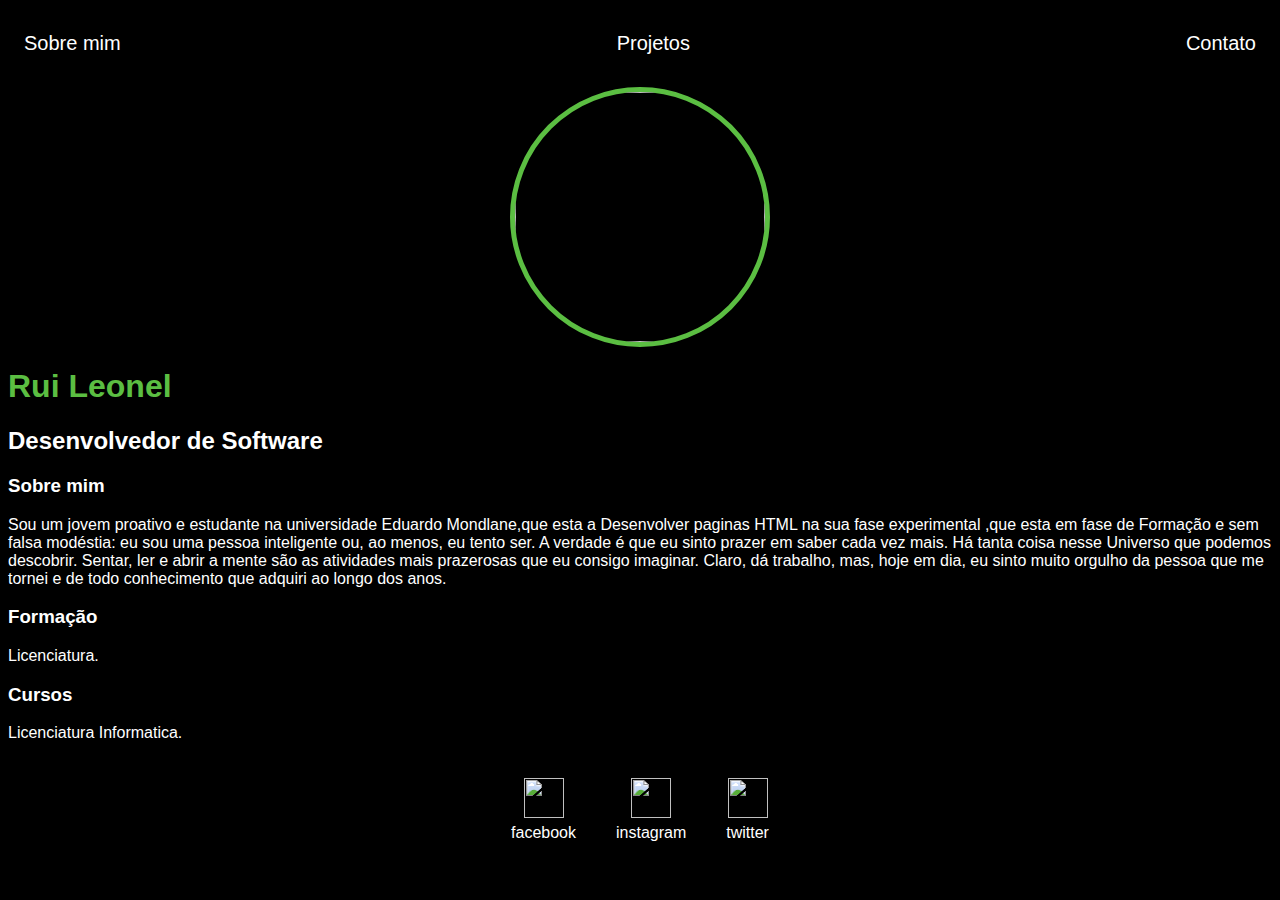
==== index.html @ 629b12ee "Add files via upload" ====
<!DOCTYPE html>
<html lang="en">
<head>
    <meta charset="UTF-8">
    <meta http-equiv="X-UA-Compatible" content="IE=edge">
    <meta name="viewport" content="width=device-width, initial-scale=1.0">
    <title>Rui Leonel</title>
    <link rel="stylesheet" href="index.css">
</head>
<body>
    
    <div class="container"></div>
        <nav>
           <ul>
            <li>
                <a href="index.html">Sobre mim</a>
            </li>
            <li>
                <a href="project.html">Projetos</a>
            </li>
            <li>
                <a href="contact.html">Contato</a>
            </li>
        </ul>
    </nav>
    
    <header>
        <div class="center">
            <img src="./img/rui.png"></img>
        </div>
        <h1>Rui Leonel</h1>
        <h2>Desenvolvedor de Software</h2>
    </header>
    <main>
        <section>
            <h3>Sobre mim</h3>
            <p>
                Sou um jovem proativo e estudante  na universidade Eduardo Mondlane,que esta a Desenvolver paginas HTML na sua fase experimental ,que esta em fase de Formação e sem falsa modéstia: eu sou uma pessoa inteligente ou, ao menos, eu tento ser. A verdade é que eu sinto prazer em saber cada vez mais. Há tanta coisa nesse Universo que podemos descobrir. Sentar, ler e abrir a mente são as atividades mais prazerosas que eu consigo imaginar. Claro, dá trabalho, mas, hoje em dia, eu sinto muito orgulho da pessoa que me tornei e de todo conhecimento que adquiri ao longo dos anos.
            </p>
        </section>
        <section>
            <h3>Formação</h3>
            <p>
                Licenciatura. 
            </p>
        </section>
        <section>
            <h3>Cursos</h3>
            <p>
                Licenciatura Informatica.
            </p>
        </section>
    </main>

    <footer>
        <a href="https://web.facebook.com" target="_blank" rel="noopener noreferrer">
            <img src="./Facebook2.svg"></img>
            <p>facebook</p>
        </a>
        <a href="https://www.instagram.com//" target="_blank" rel="noopener noreferrer">
            <img src="./Instagram2.svg"></img>
            <p>instagram</p>
        </a>
       
        <a href="https://www.twitter.com/" target="_blank" rel="noopener noreferrer">
            <img src="Twitter2.svg"></img>

            <p>twitter</p>
        </a>
    </footer>
</div>

           

    
</body>
</html>
---- index.css ----
body {
    color: white;
    background-color: black;
    font-family: Arial, Helvetica, sans-serif;
}


ul {
    display: flex;
    justify-content: space-between;
    list-style-type: none;
    align-items: center;
    padding: 16px;
}

a {
    color: white;
    text-decoration: none;
}

header img {
    width: 250px;
    height: 250px;
    border-radius: 100%;
    border: 5px solid #5BBE42;
}

.center {
    text-align: center;
}

h1 {
    color: #5BBE42;
}

footer img {
    width: 40px;
    height: 40px;
}

footer {
    display: flex;
    justify-content: center;
}

footer a {
    margin: 20px;
    text-align: center;
}

footer p {
    margin-top: 2px;
}

.container {
    padding: 0px 50px;
}

nav a {
    font-size: 20px;
}

nav a:hover {
    color: #5BBE42;
}
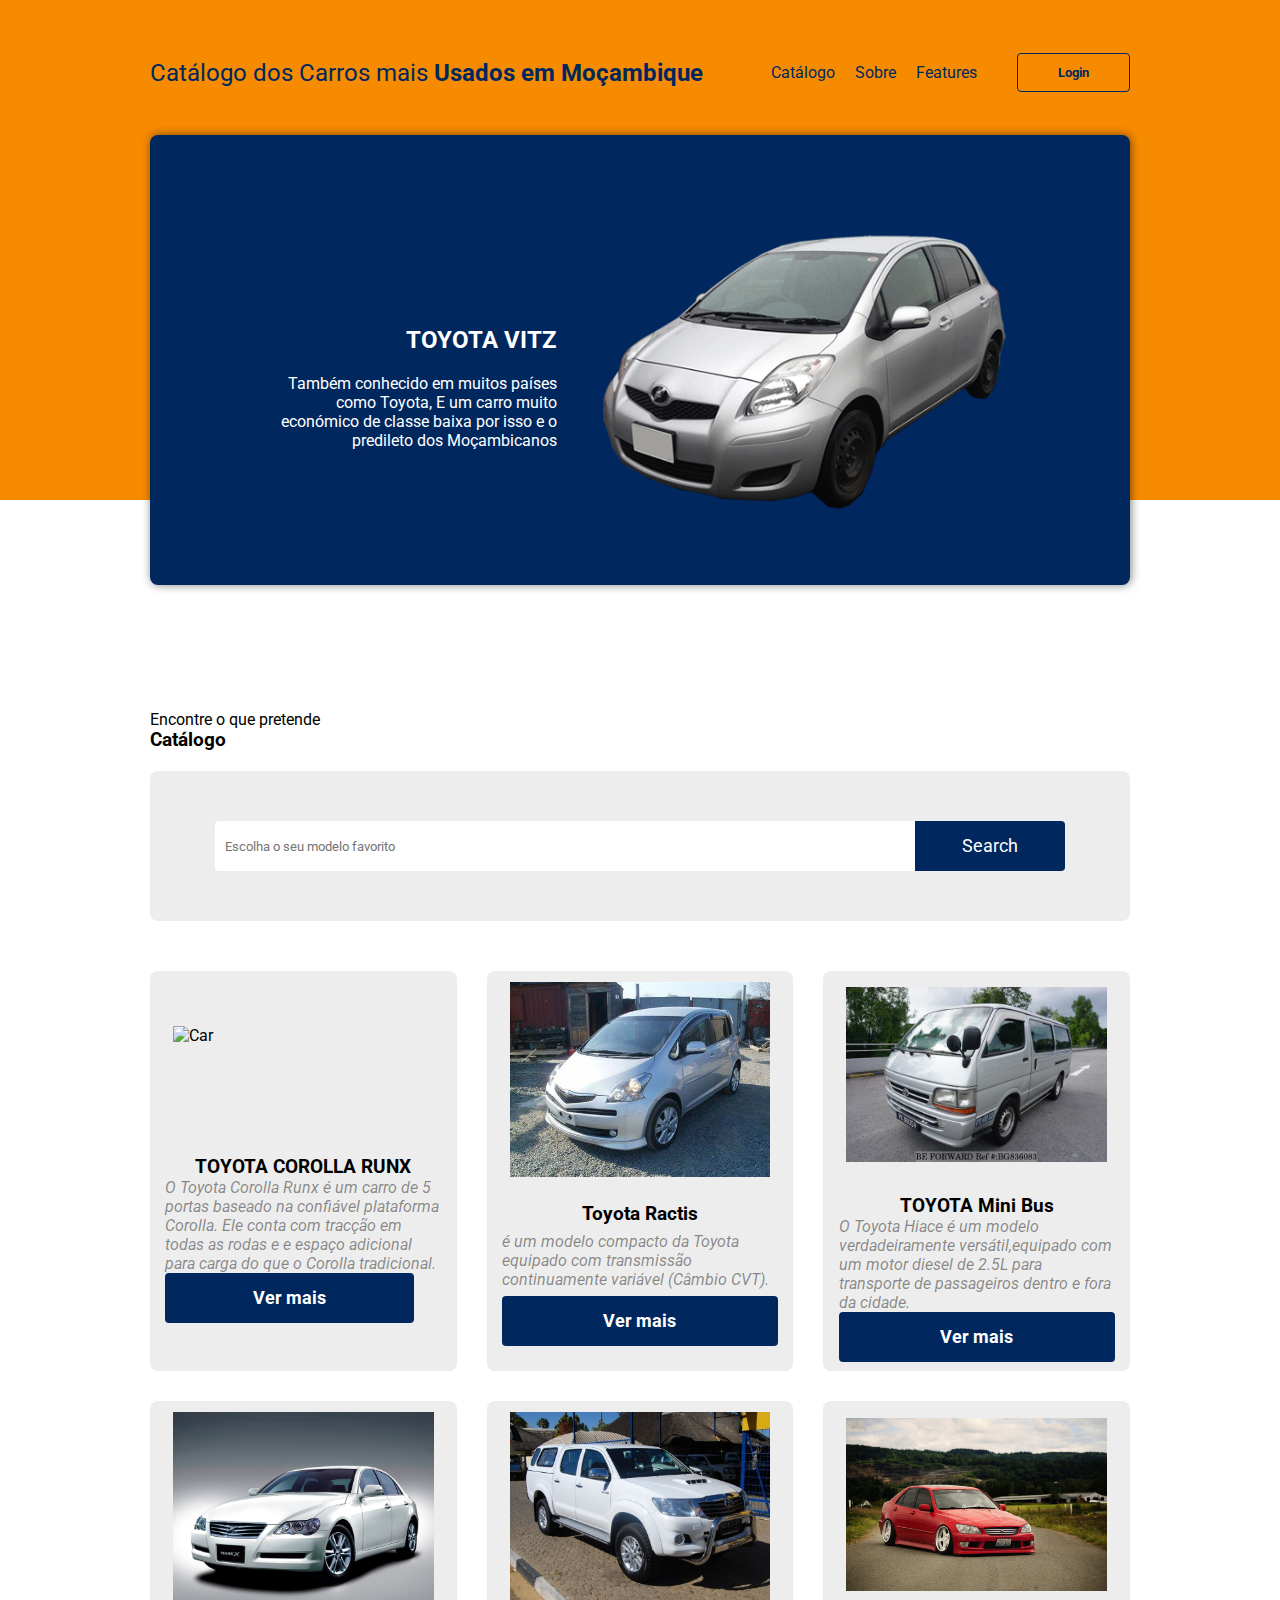
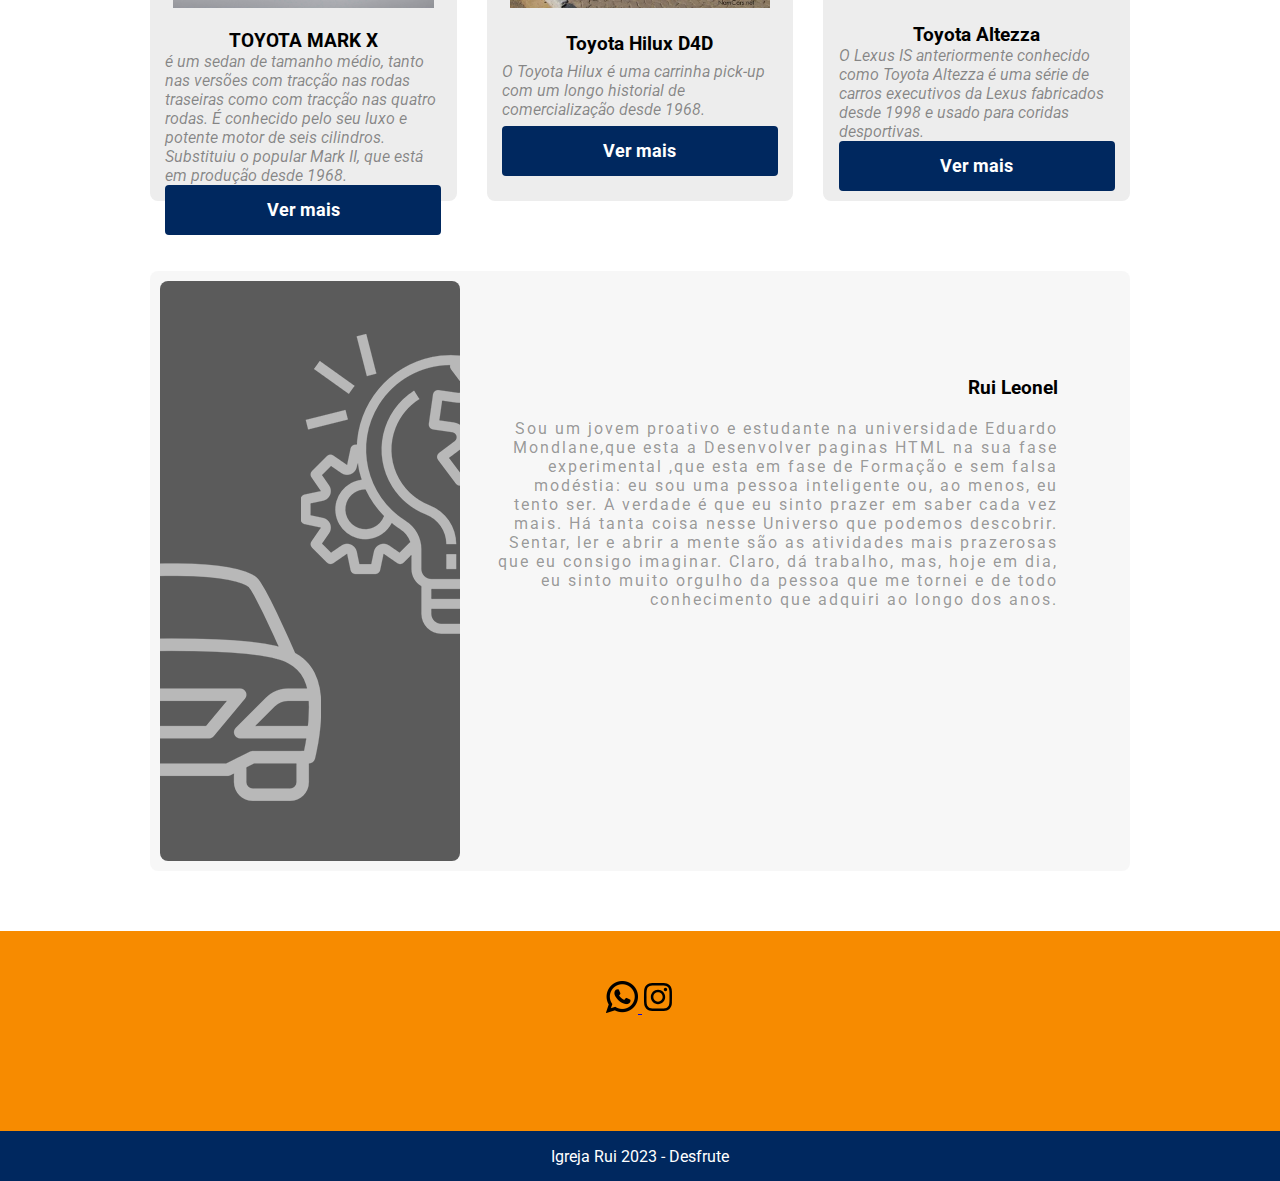
==== commit a4637044: "Add files via upload" ====
--- a/index.html
+++ b/index.html
@@ -4,74 +4,201 @@
     <meta charset="UTF-8">
     <meta http-equiv="X-UA-Compatible" content="IE=edge">
     <meta name="viewport" content="width=device-width, initial-scale=1.0">
-    <title>Rui Leonel</title>
-    <link rel="stylesheet" href="index.css">
+    <title>Catálogo de Carros</title>
+    <link rel="stylesheet" href="style.css">
+    <style type="text/css">
+    @import url("../../Documents/Unnamed Site 2/Untitled-5.css");
+    </style>
+    <link href="../../Documents/Unnamed Site 2/Untitled-5.css" rel="stylesheet" type="text/css">
 </head>
-<body>
-    
-    <div class="container"></div>
+  <body>
+    <header>
+      <div class="content">
         <nav>
-           <ul>
-            <li>
-                <a href="index.html">Sobre mim</a>
-            </li>
-            <li>
-                <a href="project.html">Projetos</a>
-            </li>
-            <li>
-                <a href="contact.html">Contato</a>
-            </li>
-        </ul>
-    </nav>
-    
-    <header>
-        <div class="center">
-            <img src="./img/rui.png"></img>
-        </div>
-        <h1>Rui Leonel</h1>
-        <h2>Desenvolvedor de Software</h2>
+          <p class="brand">Catálogo dos Carros mais <strong>Usados em Moçambique</strong></p>
+          <ul>
+            <li><a href="#Catalog">Catálogo</a></li>
+            <li><a href="#about">Sobre</a></li>
+            <li><a href="#feature">Features</a></li>
+            <button>Login</button>
+          </ul>
+        </nav>
+        <div class="header-block">
+          <div class="text">
+            <h2>TOYOTA VITZ</h2>
+            <p>
+                Também conhecido em muitos países como Toyota, 
+E um carro muito económico de classe baixa por isso e o predileto dos Moçambicanos                  
+            </p>
+          </div>
+          <img src="imagens/vitz.png" width="1050" >
+        </div>
+      </div>
     </header>
-    <main>
-        <section>
-            <h3>Sobre mim</h3>
+    <section class="catalog" id="catalog">
+      <div class="content">
+        <div class="title-wrapper-catalog">
+          <p>Encontre o que pretende</p>
+          <h3>Catálogo</h3>
+        </div>
+        <div class="filter-card">
+          <input
+            type="text"
+            class="search-input"
+            placeholder="Escolha o seu modelo favorito"
+          />
+          <button class="search-button">Search</button>
+        </div>
+        
+        
+        
+        <div class="card-wrapper">
+          <div class="card-item">
+            <img src="imagens/IMG_20230329_101258_006.jpg" alt="Car" />
+            <div class="card-content">
+              <h3>TOYOTA COROLLA RUNX</h3>
+              <p>
+                O Toyota Corolla Runx é um carro de 5 portas baseado na confiável plataforma Corolla. 
+                Ele conta com tracção em todas as rodas e e espaço adicional para carga do que o Corolla tradicional.
+              <button type="button">Ver mais</button>    
+              
+
+            </div>
+          </div>
+          <div class="card-item">
+            <img src="imagens/ractis.jpg" alt="Car" />
+            <div class="card-content">
+              <h3> Toyota Ractis</h3>
+              <p>
+                é um modelo compacto da Toyota equipado com transmissão continuamente variável (Câmbio CVT).
+              </p>
+              <button type="button">Ver mais</button>
+            
+
+            </div>
+          </div>
+          <div class="card-item">
+            <img src="imagens/mini1.jpg" alt="Car" />
+            <div class="card-content">
+              <h3>TOYOTA Mini Bus</h3>
+              <p>
+                O Toyota Hiace é um modelo verdadeiramente versátil,equipado com um motor diesel de 2.5L para transporte de passageiros dentro e fora da cidade.
+              </p>
+              <button type="button">Ver mais</button>
+           
+           
+            </div>
+          </div>
+          <div class="card-item">
+            <img src="imagens/mark.jpg"alt="Car" />
+            <div class="card-content">
+              <h3>TOYOTA MARK X</h3>
+              <p>
+                é um sedan de tamanho médio, tanto nas versões com tracção nas rodas traseiras como com tracção nas quatro rodas. É conhecido pelo seu luxo e potente motor de seis cilindros.
+                 Substituiu o popular Mark II, que está em produção desde 1968.
+              </p>
+              <button type="button">Ver mais</button>
+            </div>
+           
+          
+          </div>
+          <div class="card-item">
+            <img src="imagens/d4d.jpg" alt="Car" />
+            <div class="card-content">
+              <h3>Toyota Hilux D4D</h3>
+              <p>
+                O Toyota Hilux é uma carrinha pick-up com um longo historial de comercialização desde 1968.
+              </p>
+              <button type="button">Ver mais</button>
+            </div>
+          
+          
+          </div>
+          <div class="card-item">
+            <img src="imagens/alteza.jpg" alt="Car" />
+            <div class="card-content">
+              <h3>Toyota Altezza</h3>
+              <p>
+                O Lexus IS anteriormente conhecido como Toyota 
+                Altezza é uma série de carros executivos da Lexus fabricados desde 1998 e usado para coridas desportivas.
+              </p>
+              <button type="button">Ver mais</button>
+            </div>
+          </div>
+          </div>
+        </div>
+      </div>
+    </section>
+
+    <section class="about" id="about">
+      
+      <div class="content">
+        <div class="title-wrapper-about">
+          
+        
+        </div>
+        <div class="about-content">
+          <div class="left">
+            <img src="imagens/about.png" alt="About" />
+
+
+          </div>
+          <div class="right">
+            <h3>Rui Leonel </h3>
             <p>
-                Sou um jovem proativo e estudante  na universidade Eduardo Mondlane,que esta a Desenvolver paginas HTML na sua fase experimental ,que esta em fase de Formação e sem falsa modéstia: eu sou uma pessoa inteligente ou, ao menos, eu tento ser. A verdade é que eu sinto prazer em saber cada vez mais. Há tanta coisa nesse Universo que podemos descobrir. Sentar, ler e abrir a mente são as atividades mais prazerosas que eu consigo imaginar. Claro, dá trabalho, mas, hoje em dia, eu sinto muito orgulho da pessoa que me tornei e de todo conhecimento que adquiri ao longo dos anos.
+              Sou um jovem proativo e estudante  na universidade Eduardo Mondlane,que esta a Desenvolver paginas HTML na sua fase experimental ,que esta em fase de Formação e sem falsa modéstia: eu sou uma pessoa inteligente ou, ao menos, eu tento ser. A verdade é que eu sinto prazer em saber cada vez mais. Há tanta coisa nesse Universo que podemos descobrir. Sentar, ler e abrir a mente são as atividades mais prazerosas que eu consigo imaginar. Claro, dá trabalho, mas, hoje em dia, eu sinto muito orgulho da pessoa que me tornei e de todo conhecimento que adquiri ao longo dos anos.
             </p>
-        </section>
-        <section>
-            <h3>Formação</h3>
-            <p>
-                Licenciatura. 
-            </p>
-        </section>
-        <section>
-            <h3>Cursos</h3>
-            <p>
-                Licenciatura Informatica.
-            </p>
-        </section>
-    </main>
+          </div>
+        </div>
+      </div>
+    </section>
+
+    <section
+
+            >
+          </div>
+        </div>
+      </div>
+    </section>
 
     <footer>
-        <a href="https://web.facebook.com" target="_blank" rel="noopener noreferrer">
-            <img src="./Facebook2.svg"></img>
-            <p>facebook</p>
-        </a>
-        <a href="https://www.instagram.com//" target="_blank" rel="noopener noreferrer">
-            <img src="./Instagram2.svg"></img>
-            <p>instagram</p>
-        </a>
-       
-        <a href="https://www.twitter.com/" target="_blank" rel="noopener noreferrer">
-            <img src="Twitter2.svg"></img>
-
-            <p>twitter</p>
-        </a>
+      <div class="main">
+        <div class="content footer-links">
+          <div class="footer-company">
+            
+            
+
+
+          </div>
+          
+          
+          
+          
+          
+          
+          <div class="footer-social">
+            
+            <div class="social-icons">
+           
+              <a href="https://wa.me/message/UTX7Z6HRBHU3J1" target="_blank" rel="noopener noreferrer">
+                <img src="imagens/whtsapp.png"  ></img>
+               
+            </a>
+            <a href="https://www.instagram.com//" target="_blank" rel="noopener noreferrer">
+              <img src="imagens/instagram.svg"alt="Instagram"></img>
+                
+              </a>
+
+            </div>
+          </div>
+          <div class="footer-contact">
+            
+
+
+          </div>
+        </div>
+      </div>
+      <div class="last">Igreja Rui 2023 - Desfrute</div>
     </footer>
-</div>
-
-           
-
-    
-</body>
+  </body>
 </html>--- a/style.css
+++ b/style.css
@@ -0,0 +1,491 @@
+/* font importing */
+@import url("https://fonts.googleapis.com/css2?family=Roboto:wght@400;700&display=swap");
+
+/* reseting css rules */
+* {
+  margin: 0px;
+  padding: 0px;
+  box-sizing: border-box;
+  outline: none;
+  font-family: "Roboto", sans-serif;
+}
+
+
+
+:root {
+  --orange: #f78b00;
+  --blue: #00285f;
+  --gray: #ededed;
+}
+
+html,
+body {
+  width: 100%;
+  overflow-x: hidden;
+}
+
+header {
+  width: 100%;
+  height: 500px;
+  background: var(--orange);
+
+  
+}
+
+.content {
+  max-width: 1000px;
+  min-width: 300px;
+  margin: 0 auto;
+  display: flex;
+  flex-direction: column;
+  padding: 10px;
+}
+
+nav {
+  width: 100%;
+  height: 125px;
+  display: flex;
+  flex-direction: row;
+  align-items: center;
+  justify-content: space-between;
+}
+
+.brand {
+  font-size: 24px;
+  color: var(--blue);
+  cursor: pointer;
+}
+
+nav ul {
+  display: flex;
+  flex-direction: row;
+}
+
+nav ul li {
+  list-style: none;
+  padding: 10px;
+  cursor: pointer;
+}
+
+nav ul li a {
+  color: var(--blue);
+  text-decoration: none;
+}
+
+nav ul li a:hover {
+  color: #00285f83;
+}
+
+nav ul button {
+  border: 1px solid var(--blue);
+  background: transparent;
+  padding: 8px 40px;
+  cursor: pointer;
+  margin-left: 30px;
+  color: var(--blue);
+  font-weight: bold;
+  border-radius: 4px;
+}
+
+nav ul button:hover {
+  transition: background, color 0.6s;
+  background: var(--blue);
+  color: white;
+}
+
+.content .header-block {
+  max-width: 1000px;
+  min-width: 300px;
+  height: 450px;
+  background: var(--blue);
+  border-radius: 8px;
+  box-shadow: 1px 0px 10px 0px rgba(0, 0, 0, 0.5);
+  -webkit-box-shadow: 1px 0px 10px 0px rgba(0, 0, 0, 0.5);
+  -moz-box-shadow: 1px 0px 10px 0px rgba(0, 0, 0, 0.5);
+  position: relative;
+  z-index: 10;
+  padding: 10px;
+}
+
+.header-block img {
+  width: 65%;
+  position: absolute;
+  right: 1%;
+  bottom: 8%;
+}
+
+.header-block .text {
+  position: absolute;
+  bottom: 30%;
+  left: 15%;
+}
+
+.header-block .text h2 {
+  color: white;
+  margin-bottom: 20px;
+  text-align: right;
+  transform: translateX(-20px);
+  transition: transform 0.5s;
+}
+
+.header-block .text p {
+  max-width: 280px;
+  color: white;
+  text-align: right;
+  transform: translateX(-20px);
+  transition: transform 0.4s;
+}
+
+/* Product Catalog */
+
+section .catalog {
+  width: 100vw;
+  padding: 100px;
+}
+
+section .filter-card {
+  width: 980px;
+  height: 150px;
+  background: var(--gray);
+  border-radius: 8px;
+  margin: 0 auto;
+  display: flex;
+  flex-direction: row;
+  align-items: center;
+  justify-content: center;
+}
+
+.search-input {
+  width: 700px;
+  height: 50px;
+  border: none;
+  border-radius: 4px 0px 0px 4px;
+  text-indent: 10px;
+}
+
+.search-button {
+  width: 150px;
+  height: 50px;
+  border-radius: 0px 4px 4px 0px;
+  border: none;
+  background: var(--blue);
+  color: white;
+  cursor: pointer;
+  font-size: 1.1em;
+  transition: 0.2s ease;
+}
+
+.search-button:hover {
+  background: #dedede;
+  color: var(--blue);
+}
+
+.title-wrapper-catalog {
+  margin-top: 200px;
+  padding-bottom: 20px;
+}
+
+section .card-wrapper {
+  max-width: 1000px;
+  height: 100%;
+  display: grid;
+  grid-template-columns: repeat(auto-fill, minmax(270px, 1fr));
+  grid-gap: 30px;
+  padding-top: 50px;
+}
+
+section .card-item {
+  height: 400px;
+  background: var(--gray);
+  border-radius: 8px;
+  display: flex;
+  flex-direction: column;
+  align-items: center;
+  justify-content: space-around;
+}
+
+.card-content {
+  height: 40%;
+  display: flex;
+  flex-direction: column;
+  align-items: center;
+  justify-content: space-around;
+}
+
+.card-item img {
+  width: 85%;
+}
+
+.card-item h4 {
+  width: 90%;
+}
+
+.card-item p {
+  width: 90%;
+  font-style: italic;
+  color: #00000070;
+}
+
+.card-item button {
+  width: 90%;
+  padding: 15px 0px;
+  border: none;
+  background: var(--blue);
+  border-radius: 4px;
+  color: white;
+  font-weight: bold;
+  font-size: 1.1em;
+  cursor: pointer;
+  transition: 0.3s ease;
+  margin-bottom: 10px;
+}
+
+.card-item button:hover {
+  background: #dedede;
+  color: var(--blue);
+}
+
+/* About */
+
+.about {
+  width: 100%;
+  height: 100%;
+  display: flex;
+  align-items: center;
+  justify-content: center;
+  padding: 50px 10px;
+}
+
+.about-content {
+  max-width: 1000px;
+  min-width: 300px;
+  height: 600px;
+  background: #dedede3b;
+  margin: 0 auto;
+  border-radius: 8px;
+  z-index: 10;
+  padding: 10px;
+  display: flex;
+  flex-direction: row;
+  align-items: center;
+  justify-content: space-between;
+}
+
+.left {
+  width: 25%;
+  min-width: 300px;
+  height: 100%;
+  background: #000000a1;
+  border-radius: 8px;
+}
+
+.right {
+  width: 65%;
+  height: 100%;
+  display: flex;
+  flex-direction: column;
+  align-items: flex-start;
+  justify-content: flex-start;
+  padding-top: 10%;
+}
+
+.right h3 {
+  text-align: right;
+  width: 90%;
+  margin-bottom: 20px;
+}
+
+.right p {
+  max-width: 90%;
+  font-size: 1em;
+  letter-spacing: 2px;
+  text-align: right;
+  color: rgba(0, 0, 0, 0.4);
+}
+
+/* Features */
+.features {
+  width: 100%;
+  height: 100%;
+  background: var(--gray);
+  display: flex;
+  align-items: center;
+  justify-content: center;
+  padding: 50px 0px;
+}
+
+.title-wrapper-features {
+  padding: 20px 0px;
+}
+
+.feature-card-block {
+  max-width: 1000px;
+  min-width: 300px;
+  height: 600px;
+  background: white;
+  margin: 0 auto;
+  border-radius: 8px;
+  z-index: 10;
+  padding: 50px;
+  display: grid;
+  grid-template-columns: repeat(auto-fill, minmax(420px, 1fr));
+  grid-gap: 30px;
+}
+
+.feature-card-item {
+  max-width: 420px;
+  height: 150px;
+  display: flex;
+  flex-direction: row;
+  align-items: center;
+  justify-content: space-around;
+  border: 1px solid #dedede3b;
+  border-radius: 4px;
+}
+
+.feature-text-content {
+  max-width: 60%;
+  margin: 5px;
+}
+
+.feature-card-item img {
+  width: 64px;
+  height: 64px;
+}
+
+/* Footer */
+footer {
+  width: 100%;
+  height: 250px;
+}
+
+footer .main {
+  width: 100%;
+  height: 200px;
+  background: var(--orange);
+  padding: 20px 10px;
+}
+
+.footer-links {
+  max-width: 1000px;
+  min-width: 300px;
+  display: flex;
+  flex-direction: row;
+  justify-content: space-between;
+  margin-top: 20px;
+}
+
+.footer-company,
+.footer-rental,
+.footer-contact,
+.footer-social {
+  color: white;
+  height: 100%;
+  min-height: 100px;
+}
+
+.footer-links h4 {
+  margin-bottom: 10px;
+}
+
+.footer-links {
+  margin-bottom: 8px;
+}
+
+.main .footer-social img {
+  width: 32px;
+  height: 32px;
+}
+
+footer .last {
+  width: 100%;
+  height: 50px;
+  background: var(--blue);
+  color: white;
+  display: flex;
+  align-items: center;
+  justify-content: center;
+}
+
+/* Responsive adjustments */
+
+@media (max-width: 576px) {
+  nav ul li {
+    display: none;
+  }
+
+  .header-block img {
+    width: 70%;
+    position: absolute;
+    right: 16%;
+    top: 30%;
+  }
+
+  .header-block .text {
+    position: absolute;
+    bottom: 10%;
+    left: 15;
+  }
+
+  section .filter-card {
+    width: 390px;
+    padding: 0px 10px;
+  }
+
+  .search-input {
+    max-width: 700px;
+    min-width: 240px;
+  }
+
+  .search-button {
+    max-width: 150px;
+    min-width: 80px;
+  }
+
+  .about {
+    margin-top: 100px;
+  }
+
+  .title-wrapper-about {
+    margin-bottom: 20px;
+  }
+  .about-content {
+    flex-direction: column;
+    height: 100%;
+  }
+  .left {
+    display: none;
+  }
+  .right {
+    width: 90%;
+  }
+
+  .right p {
+    width: 100%;
+    margin: 0px;
+    text-align: left;
+  }
+
+  .features {
+    height: 100%;
+  }
+
+  .feature-card-block {
+    height: 100%;
+    display: flex;
+    flex-direction: column;
+  }
+
+  footer {
+    height: 100%;
+  }
+
+  footer .main {
+    height: 100%;
+  }
+
+  .footer-links {
+    flex-direction: column;
+    padding-left: 10%;
+  }
+}
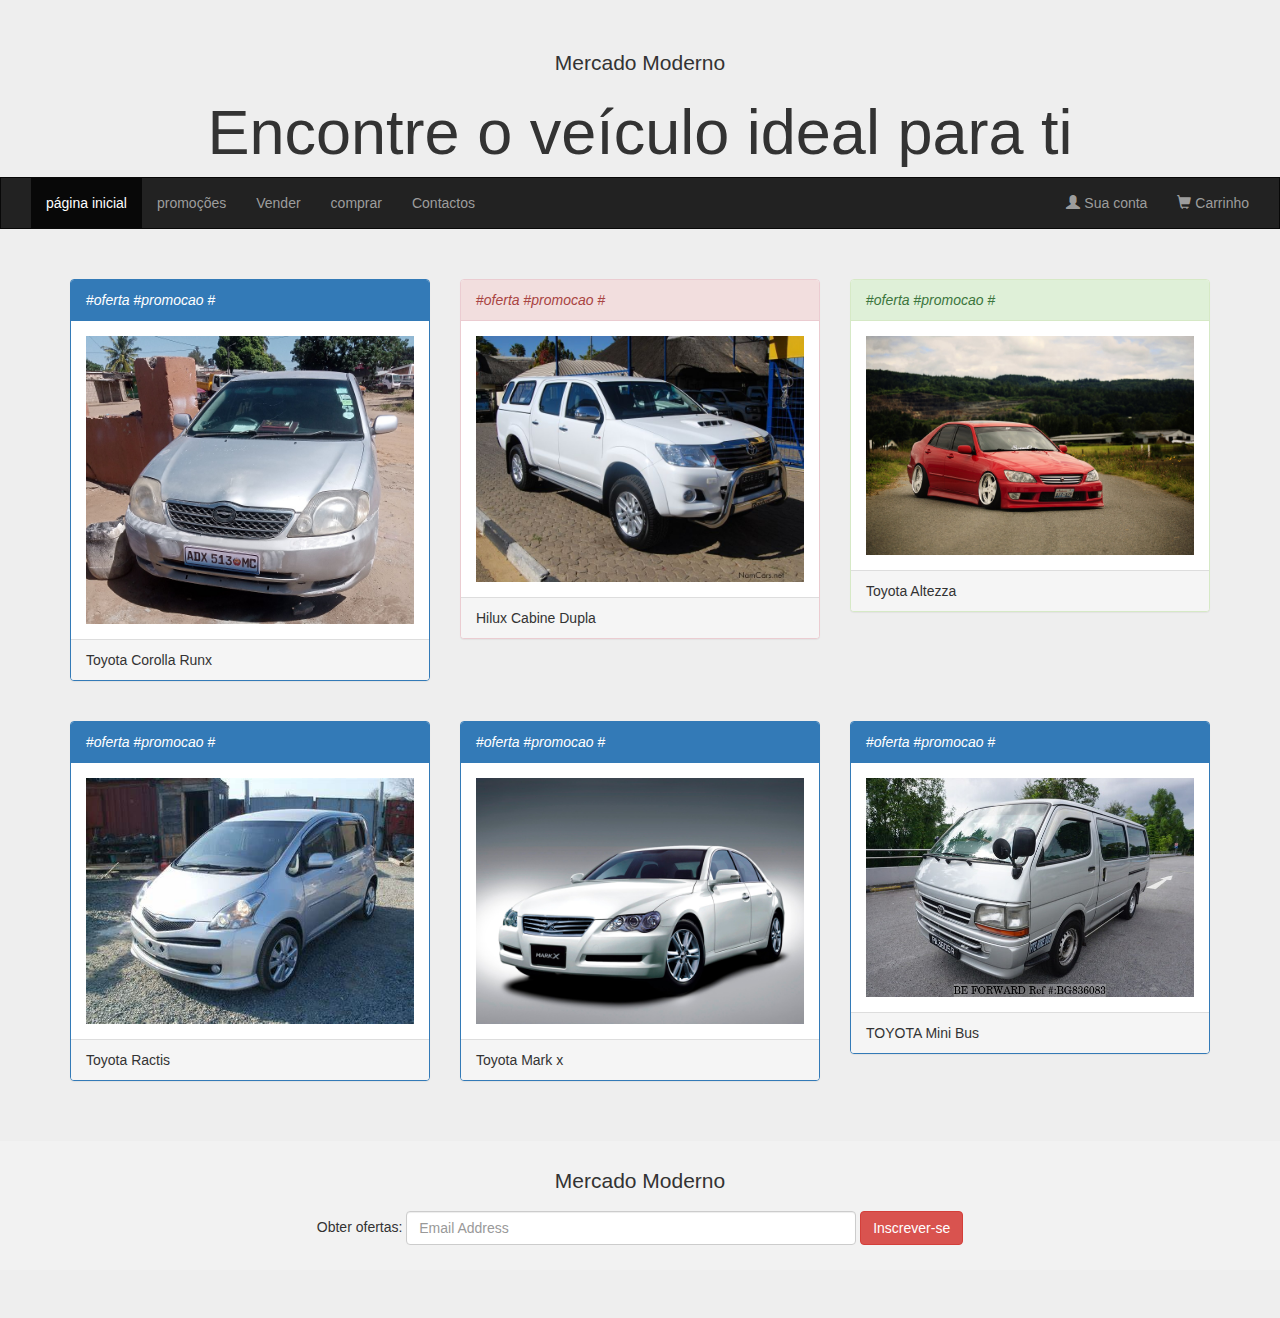
==== commit e6f394e6: "Add files via upload" ====
--- a/index.html
+++ b/index.html
@@ -1,204 +1,128 @@
 <!DOCTYPE html>
 <html lang="en">
 <head>
-    <meta charset="UTF-8">
-    <meta http-equiv="X-UA-Compatible" content="IE=edge">
-    <meta name="viewport" content="width=device-width, initial-scale=1.0">
-    <title>Catálogo de Carros</title>
-    <link rel="stylesheet" href="style.css">
-    <style type="text/css">
-    @import url("../../Documents/Unnamed Site 2/Untitled-5.css");
-    </style>
-    <link href="../../Documents/Unnamed Site 2/Untitled-5.css" rel="stylesheet" type="text/css">
+  <title>Mercado Moderno</title>
+  <meta charset="utf-8">
+  <meta name="viewport" content="width=device-width, initial-scale=1">
+  <link rel="stylesheet" href="https://maxcdn.bootstrapcdn.com/bootstrap/3.4.1/css/bootstrap.min.css">
+  <script src="https://ajax.googleapis.com/ajax/libs/jquery/3.6.4/jquery.min.js"></script>
+  <script src="https://maxcdn.bootstrapcdn.com/bootstrap/3.4.1/js/bootstrap.min.js"></script>
+  <style>
+    /* Remove the navbar's default rounded borders and increase the bottom margin */ 
+    .navbar {
+      margin-bottom: 50px;
+      border-radius: 0;
+    }
+    
+    /* Remove the jumbotron's default bottom margin */ 
+     .jumbotron {
+      margin-bottom: 0;
+    }
+   
+    /* Add a gray background color and some padding to the footer */
+    footer {
+      background-color: #f2f2f2;
+      padding: 25px;
+    }
+  </style>
 </head>
-  <body>
-    <header>
-      <div class="content">
-        <nav>
-          <p class="brand">Catálogo dos Carros mais <strong>Usados em Moçambique</strong></p>
-          <ul>
-            <li><a href="#Catalog">Catálogo</a></li>
-            <li><a href="#about">Sobre</a></li>
-            <li><a href="#feature">Features</a></li>
-            <button>Login</button>
-          </ul>
-        </nav>
-        <div class="header-block">
-          <div class="text">
-            <h2>TOYOTA VITZ</h2>
-            <p>
-                Também conhecido em muitos países como Toyota, 
-E um carro muito económico de classe baixa por isso e o predileto dos Moçambicanos                  
-            </p>
-          </div>
-          <img src="imagens/vitz.png" width="1050" >
-        </div>
+<body>
+
+<div class="jumbotron">
+  <div class="container text-center">
+	  <p>Mercado Moderno</p>
+    <h1>Encontre o veículo ideal para ti </h1>      
+    
+ 
+
+</div>
+
+<nav class="navbar navbar-inverse">
+  <div class="container-fluid">
+    <div class="navbar-header">
+      <button type="button" class="navbar-toggle" data-toggle="collapse" data-target="#myNavbar">
+        <span class="icon-bar"></span>
+        <span class="icon-bar"></span>
+        <span class="icon-bar"></span>                        
+      </button>
+      <a class="navbar-brand" href="#"></a>
+    </div>
+    <div class="collapse navbar-collapse" id="myNavbar">
+      <ul class="nav navbar-nav">
+        <li class="active"><a href="#">página inicial</a></li>
+        <li><a href="#">promoções</a></li>
+        <li><a href="#">Vender</a></li>
+        <li><a href="#">comprar</a></li>
+        <li><a href="#">Contactos </a></li>
+      </ul>
+      <ul class="nav navbar-nav navbar-right">
+        <li><a href="tela/tela.html"><span class="glyphicon glyphicon-user"></span> Sua conta</a></li>
+        <li><a href="#"><span class="glyphicon glyphicon-shopping-cart"></span> Carrinho</a></li>
+      </ul>
+    </div>
+  </div>
+</nav>
+
+<div class="container">    
+  <div class="row">
+    <div class="col-sm-4">
+      <div class="panel panel-primary">
+        <div class="panel-heading">#<em>oferta</em> #<em>promocao</em> #</div>
+        <div class="panel-body"><img src="imagens/IMG_20230328_112538_011.jpg" alt="Image" width="96%" height="221" class="img-responsive" style="width:100%"></div>
+        <div class="panel-footer">Toyota Corolla Runx</div>
       </div>
-    </header>
-    <section class="catalog" id="catalog">
-      <div class="content">
-        <div class="title-wrapper-catalog">
-          <p>Encontre o que pretende</p>
-          <h3>Catálogo</h3>
-        </div>
-        <div class="filter-card">
-          <input
-            type="text"
-            class="search-input"
-            placeholder="Escolha o seu modelo favorito"
-          />
-          <button class="search-button">Search</button>
-        </div>
-        
-        
-        
-        <div class="card-wrapper">
-          <div class="card-item">
-            <img src="imagens/IMG_20230329_101258_006.jpg" alt="Car" />
-            <div class="card-content">
-              <h3>TOYOTA COROLLA RUNX</h3>
-              <p>
-                O Toyota Corolla Runx é um carro de 5 portas baseado na confiável plataforma Corolla. 
-                Ele conta com tracção em todas as rodas e e espaço adicional para carga do que o Corolla tradicional.
-              <button type="button">Ver mais</button>    
-              
+    </div>
+    <div class="col-sm-4"> 
+      <div class="panel panel-danger">
+        <div class="panel-heading">#<em>oferta</em> #<em>promocao</em> #</div>
+        <div class="panel-body"><img src="imagens/d4d.jpg" class="img-responsive" style="width:100%" alt="Image"></div>
+        <div class="panel-footer">Hilux Cabine Dupla</div>
+      </div>
+    </div>
+    <div class="col-sm-4"> 
+      <div class="panel panel-success">
+        <div class="panel-heading">#<em>oferta</em> #<em>promocao</em> #</div>
+        <div class="panel-body"><img src="imagens/alteza.jpg" class="img-responsive" style="width:100%" alt="Image"></div>
+        <div class="panel-footer">Toyota Altezza</div>
+      </div>
+    </div>
+  </div>
+</div><br>
 
-            </div>
-          </div>
-          <div class="card-item">
-            <img src="imagens/ractis.jpg" alt="Car" />
-            <div class="card-content">
-              <h3> Toyota Ractis</h3>
-              <p>
-                é um modelo compacto da Toyota equipado com transmissão continuamente variável (Câmbio CVT).
-              </p>
-              <button type="button">Ver mais</button>
-            
+<div class="container">    
+  <div class="row">
+    <div class="col-sm-4">
+      <div class="panel panel-primary">
+        <div class="panel-heading">#<em>oferta</em> #<em>promocao</em> #</div>
+        <div class="panel-body"><img src="imagens/ractis.jpg" class="img-responsive" style="width:100%" alt="Image"></div>
+        <div class="panel-footer">Toyota Ractis</div>
+      </div>
+    </div>
+    <div class="col-sm-4"> 
+      <div class="panel panel-primary">
+        <div class="panel-heading">#<em>oferta</em> #<em>promocao</em> #</div>
+        <div class="panel-body"><img src="imagens/mark.jpg" class="img-responsive" style="width:100%" alt="Image"></div>
+        <div class="panel-footer">Toyota Mark x</div>
+      </div>
+    </div>
+    <div class="col-sm-4"> 
+      <div class="panel panel-primary">
+        <div class="panel-heading">#<em>oferta</em> #<em>promocao</em> #</div>
+        <div class="panel-body"><img src="imagens/mini1.jpg" class="img-responsive" style="width:100%" alt="Image"></div>
+        <div class="panel-footer">TOYOTA Mini Bus</div>
+      </div>
+    </div>
+  </div>
+</div><br><br>
 
-            </div>
-          </div>
-          <div class="card-item">
-            <img src="imagens/mini1.jpg" alt="Car" />
-            <div class="card-content">
-              <h3>TOYOTA Mini Bus</h3>
-              <p>
-                O Toyota Hiace é um modelo verdadeiramente versátil,equipado com um motor diesel de 2.5L para transporte de passageiros dentro e fora da cidade.
-              </p>
-              <button type="button">Ver mais</button>
-           
-           
-            </div>
-          </div>
-          <div class="card-item">
-            <img src="imagens/mark.jpg"alt="Car" />
-            <div class="card-content">
-              <h3>TOYOTA MARK X</h3>
-              <p>
-                é um sedan de tamanho médio, tanto nas versões com tracção nas rodas traseiras como com tracção nas quatro rodas. É conhecido pelo seu luxo e potente motor de seis cilindros.
-                 Substituiu o popular Mark II, que está em produção desde 1968.
-              </p>
-              <button type="button">Ver mais</button>
-            </div>
-           
-          
-          </div>
-          <div class="card-item">
-            <img src="imagens/d4d.jpg" alt="Car" />
-            <div class="card-content">
-              <h3>Toyota Hilux D4D</h3>
-              <p>
-                O Toyota Hilux é uma carrinha pick-up com um longo historial de comercialização desde 1968.
-              </p>
-              <button type="button">Ver mais</button>
-            </div>
-          
-          
-          </div>
-          <div class="card-item">
-            <img src="imagens/alteza.jpg" alt="Car" />
-            <div class="card-content">
-              <h3>Toyota Altezza</h3>
-              <p>
-                O Lexus IS anteriormente conhecido como Toyota 
-                Altezza é uma série de carros executivos da Lexus fabricados desde 1998 e usado para coridas desportivas.
-              </p>
-              <button type="button">Ver mais</button>
-            </div>
-          </div>
-          </div>
-        </div>
-      </div>
-    </section>
+<footer class="container-fluid text-center">
+  <p>Mercado Moderno</p>  
+  <form class="form-inline">Obter ofertas:
+    <input type="email" class="form-control" size="50" placeholder="Email Address">
+    <button type="button" class="btn btn-danger">Inscrever-se</button>
+  </form>
+</footer>
 
-    <section class="about" id="about">
-      
-      <div class="content">
-        <div class="title-wrapper-about">
-          
-        
-        </div>
-        <div class="about-content">
-          <div class="left">
-            <img src="imagens/about.png" alt="About" />
+</body>
+</html>
 
-
-          </div>
-          <div class="right">
-            <h3>Rui Leonel </h3>
-            <p>
-              Sou um jovem proativo e estudante  na universidade Eduardo Mondlane,que esta a Desenvolver paginas HTML na sua fase experimental ,que esta em fase de Formação e sem falsa modéstia: eu sou uma pessoa inteligente ou, ao menos, eu tento ser. A verdade é que eu sinto prazer em saber cada vez mais. Há tanta coisa nesse Universo que podemos descobrir. Sentar, ler e abrir a mente são as atividades mais prazerosas que eu consigo imaginar. Claro, dá trabalho, mas, hoje em dia, eu sinto muito orgulho da pessoa que me tornei e de todo conhecimento que adquiri ao longo dos anos.
-            </p>
-          </div>
-        </div>
-      </div>
-    </section>
-
-    <section
-
-            >
-          </div>
-        </div>
-      </div>
-    </section>
-
-    <footer>
-      <div class="main">
-        <div class="content footer-links">
-          <div class="footer-company">
-            
-            
-
-
-          </div>
-          
-          
-          
-          
-          
-          
-          <div class="footer-social">
-            
-            <div class="social-icons">
-           
-              <a href="https://wa.me/message/UTX7Z6HRBHU3J1" target="_blank" rel="noopener noreferrer">
-                <img src="imagens/whtsapp.png"  ></img>
-               
-            </a>
-            <a href="https://www.instagram.com//" target="_blank" rel="noopener noreferrer">
-              <img src="imagens/instagram.svg"alt="Instagram"></img>
-                
-              </a>
-
-            </div>
-          </div>
-          <div class="footer-contact">
-            
-
-
-          </div>
-        </div>
-      </div>
-      <div class="last">Igreja Rui 2023 - Desfrute</div>
-    </footer>
-  </body>
-</html>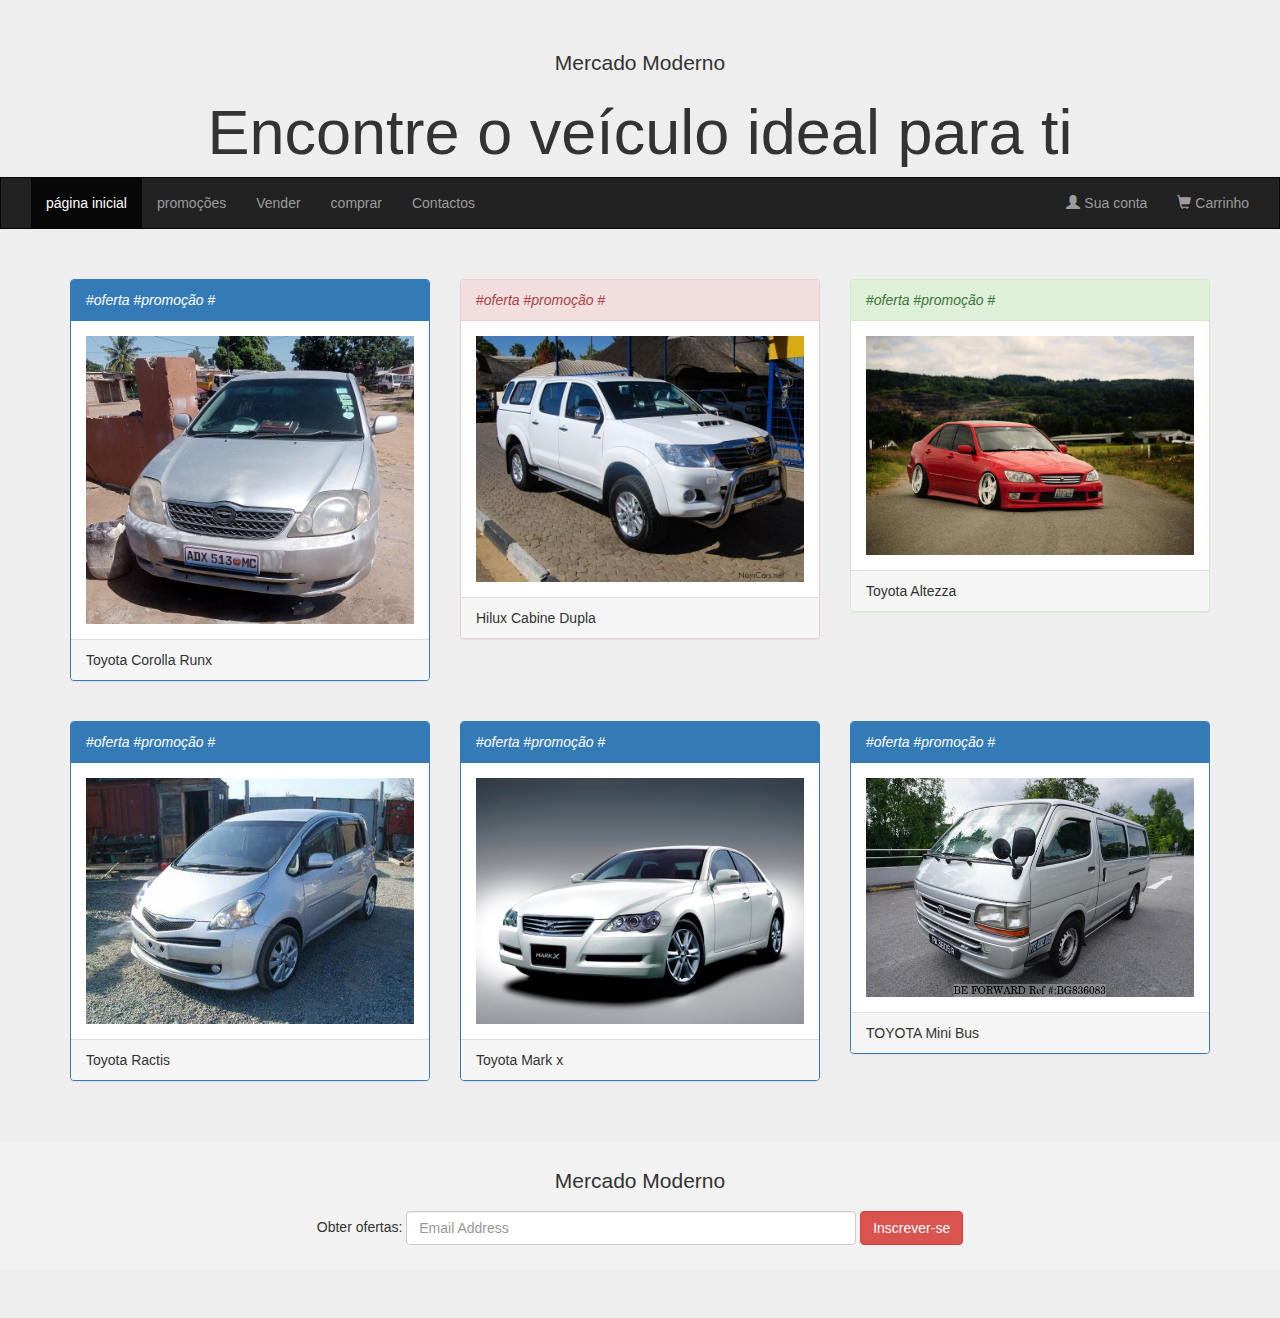
==== commit 8a2c6dc4: "Atualizar o index.html" ====
--- a/index.html
+++ b/index.html
@@ -67,21 +67,21 @@
   <div class="row">
     <div class="col-sm-4">
       <div class="panel panel-primary">
-        <div class="panel-heading">#<em>oferta</em> #<em>promocao</em> #</div>
+        <div class="panel-heading">#<em>oferta</em> #<em>promoção</em> #</div>
         <div class="panel-body"><img src="imagens/IMG_20230328_112538_011.jpg" alt="Image" width="96%" height="221" class="img-responsive" style="width:100%"></div>
         <div class="panel-footer">Toyota Corolla Runx</div>
       </div>
     </div>
     <div class="col-sm-4"> 
       <div class="panel panel-danger">
-        <div class="panel-heading">#<em>oferta</em> #<em>promocao</em> #</div>
+        <div class="panel-heading">#<em>oferta</em> #<em>promoção</em> #</div>
         <div class="panel-body"><img src="imagens/d4d.jpg" class="img-responsive" style="width:100%" alt="Image"></div>
         <div class="panel-footer">Hilux Cabine Dupla</div>
       </div>
     </div>
     <div class="col-sm-4"> 
       <div class="panel panel-success">
-        <div class="panel-heading">#<em>oferta</em> #<em>promocao</em> #</div>
+        <div class="panel-heading">#<em>oferta</em> #<em>promoção</em> #</div>
         <div class="panel-body"><img src="imagens/alteza.jpg" class="img-responsive" style="width:100%" alt="Image"></div>
         <div class="panel-footer">Toyota Altezza</div>
       </div>
@@ -93,21 +93,21 @@
   <div class="row">
     <div class="col-sm-4">
       <div class="panel panel-primary">
-        <div class="panel-heading">#<em>oferta</em> #<em>promocao</em> #</div>
+        <div class="panel-heading">#<em>oferta</em> #<em>promoção</em> #</div>
         <div class="panel-body"><img src="imagens/ractis.jpg" class="img-responsive" style="width:100%" alt="Image"></div>
         <div class="panel-footer">Toyota Ractis</div>
       </div>
     </div>
     <div class="col-sm-4"> 
       <div class="panel panel-primary">
-        <div class="panel-heading">#<em>oferta</em> #<em>promocao</em> #</div>
+        <div class="panel-heading">#<em>oferta</em> #<em>promoção</em> #</div>
         <div class="panel-body"><img src="imagens/mark.jpg" class="img-responsive" style="width:100%" alt="Image"></div>
         <div class="panel-footer">Toyota Mark x</div>
       </div>
     </div>
     <div class="col-sm-4"> 
       <div class="panel panel-primary">
-        <div class="panel-heading">#<em>oferta</em> #<em>promocao</em> #</div>
+        <div class="panel-heading">#<em>oferta</em> #<em>promoção</em> #</div>
         <div class="panel-body"><img src="imagens/mini1.jpg" class="img-responsive" style="width:100%" alt="Image"></div>
         <div class="panel-footer">TOYOTA Mini Bus</div>
       </div>
@@ -121,7 +121,8 @@
     <input type="email" class="form-control" size="50" placeholder="Email Address">
     <button type="button" class="btn btn-danger">Inscrever-se</button>
   </form>
-</footer>
+</footer>
+
 
 </body>
 </html>
